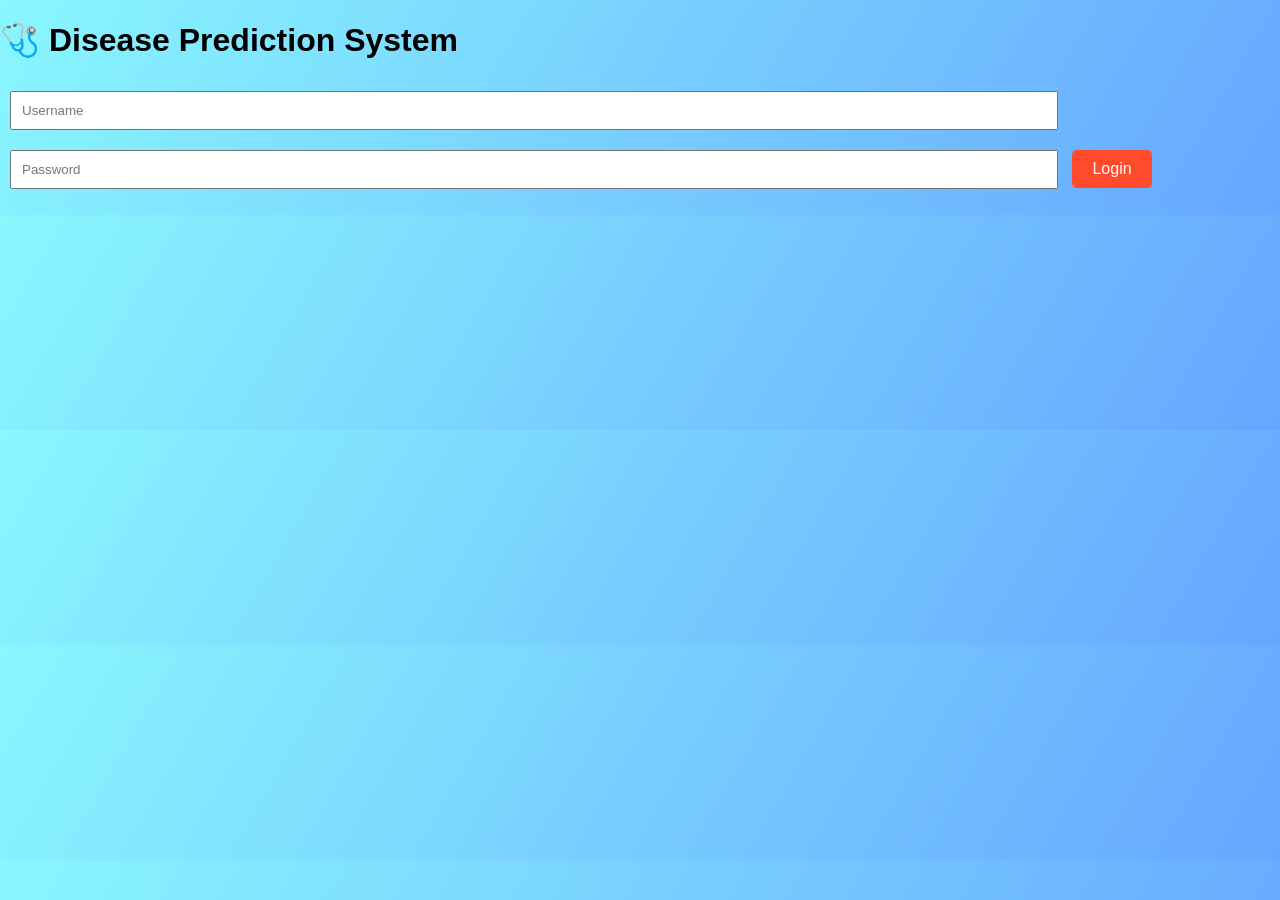
==== index.html @ b52f25a0 "Update and rename login.html to index.html" ====
<!DOCTYPE html>
<html>
<head>
<title>Disease Prediction System</title>
<link rel="stylesheet" href="style.css">
</head>

<body>

<div class="login-box">

<h1>🩺 Disease Prediction System</h1>

<input type="text" id="username" placeholder="Username">
<input type="password" id="password" placeholder="Password">

<button onclick="login()">Login</button>

<p id="error"></p>

</div>

<script src="script.js"></script>

</body>
</html>
---- style.css ----
body{
font-family:Arial;
margin:0;
background:linear-gradient(120deg,#89f7fe,#66a6ff);
}

header{
background:#222;
color:white;
padding:15px;
text-align:center;
}

.logout{
float:right;
background:red;
color:white;
border:none;
padding:8px 15px;
cursor:pointer;
}

.container{
text-align:center;
margin-top:30px;
}

.symptoms{
display:grid;
grid-template-columns:repeat(4,200px);
justify-content:center;
gap:10px;
margin:30px;
}

label{
background:white;
padding:10px;
border-radius:6px;
}

button{
background:#ff4b2b;
color:white;
border:none;
padding:10px 20px;
font-size:16px;
border-radius:5px;
cursor:pointer;
}

button:hover{
background:#ff416c;
}

.result-box{
margin-top:30px;
background:white;
display:inline-block;
padding:20px;
border-radius:10px;
}

.loginbody{
display:flex;
justify-content:center;
align-items:center;
height:100vh;
background:linear-gradient(120deg,#ff9a9e,#fad0c4);
}

.login-container{
background:white;
padding:40px;
border-radius:10px;
text-align:center;
}

input{
padding:10px;
margin:10px;
width:80%;
}
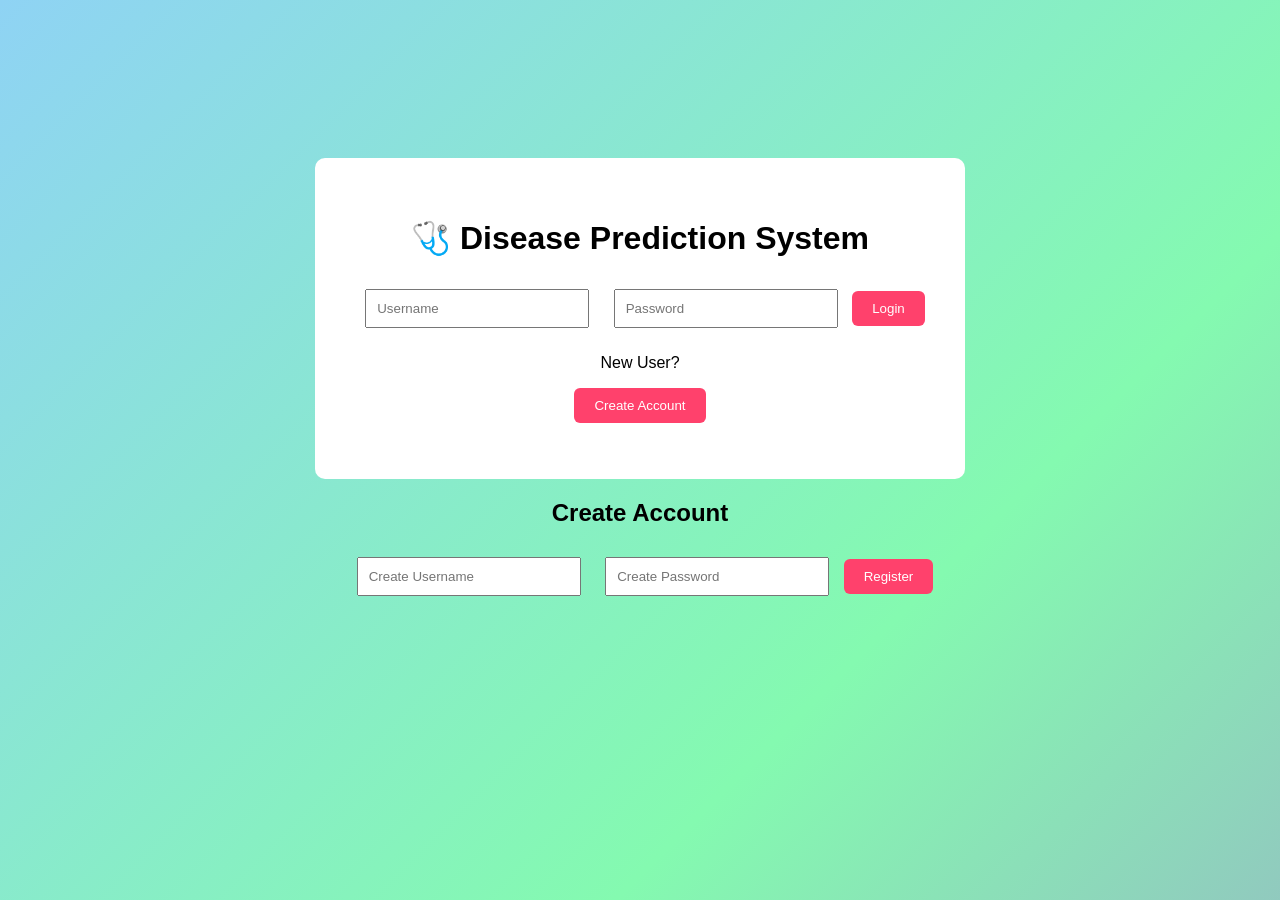
==== commit 7da8f0e2: "Add registration functionality to index.html" ====
--- a/index.html
+++ b/index.html
@@ -6,6 +6,11 @@
 </head>
 
 <body>
+
+<div class="door-container" id="doors">
+<div class="door left"></div>
+<div class="door right"></div>
+</div>
 
 <div class="login-box">
 
@@ -16,7 +21,21 @@
 
 <button onclick="login()">Login</button>
 
+<p>New User?</p>
+<button onclick="showRegister()">Create Account</button>
+
 <p id="error"></p>
+
+</div>
+
+<div class="register-box" id="register">
+
+<h2>Create Account</h2>
+
+<input type="text" id="newuser" placeholder="Create Username">
+<input type="password" id="newpass" placeholder="Create Password">
+
+<button onclick="register()">Register</button>
 
 </div>
 
--- a/style.css
+++ b/style.css
@@ -1,83 +1,63 @@
 body{
 font-family:Arial;
-margin:0;
-background:linear-gradient(120deg,#89f7fe,#66a6ff);
+text-align:center;
+
+background:linear-gradient(-45deg,#ff9a9e,#fad0c4,#fbc2eb,#a18cd1,#84fab0,#8fd3f4);
+background-size:400% 400%;
+animation:gradient 10s ease infinite;
 }
 
-header{
-background:#222;
-color:white;
-padding:15px;
-text-align:center;
+@keyframes gradient{
+
+0%{background-position:0% 50%;}
+50%{background-position:100% 50%;}
+100%{background-position:0% 50%;}
+
 }
 
-.logout{
-float:right;
-background:red;
+.login-box{
+
+margin-top:150px;
+background:white;
+display:inline-block;
+padding:40px;
+border-radius:10px;
+
+}
+
+input{
+
+padding:10px;
+margin:10px;
+width:200px;
+
+}
+
+button{
+
+padding:10px 20px;
+background:#ff416c;
 color:white;
 border:none;
-padding:8px 15px;
+border-radius:6px;
 cursor:pointer;
-}
 
-.container{
-text-align:center;
-margin-top:30px;
 }
 
 .symptoms{
+
 display:grid;
 grid-template-columns:repeat(4,200px);
+gap:10px;
 justify-content:center;
-gap:10px;
-margin:30px;
+margin-top:40px;
+
 }
 
 label{
+
 background:white;
 padding:10px;
 border-radius:6px;
+
 }
-
-button{
-background:#ff4b2b;
-color:white;
-border:none;
-padding:10px 20px;
-font-size:16px;
-border-radius:5px;
-cursor:pointer;
-}
-
-button:hover{
-background:#ff416c;
-}
-
-.result-box{
-margin-top:30px;
-background:white;
-display:inline-block;
-padding:20px;
-border-radius:10px;
-}
-
-.loginbody{
-display:flex;
-justify-content:center;
-align-items:center;
-height:100vh;
-background:linear-gradient(120deg,#ff9a9e,#fad0c4);
-}
-
-.login-container{
-background:white;
-padding:40px;
-border-radius:10px;
-text-align:center;
-}
-
-input{
-padding:10px;
-margin:10px;
-width:80%;
-}
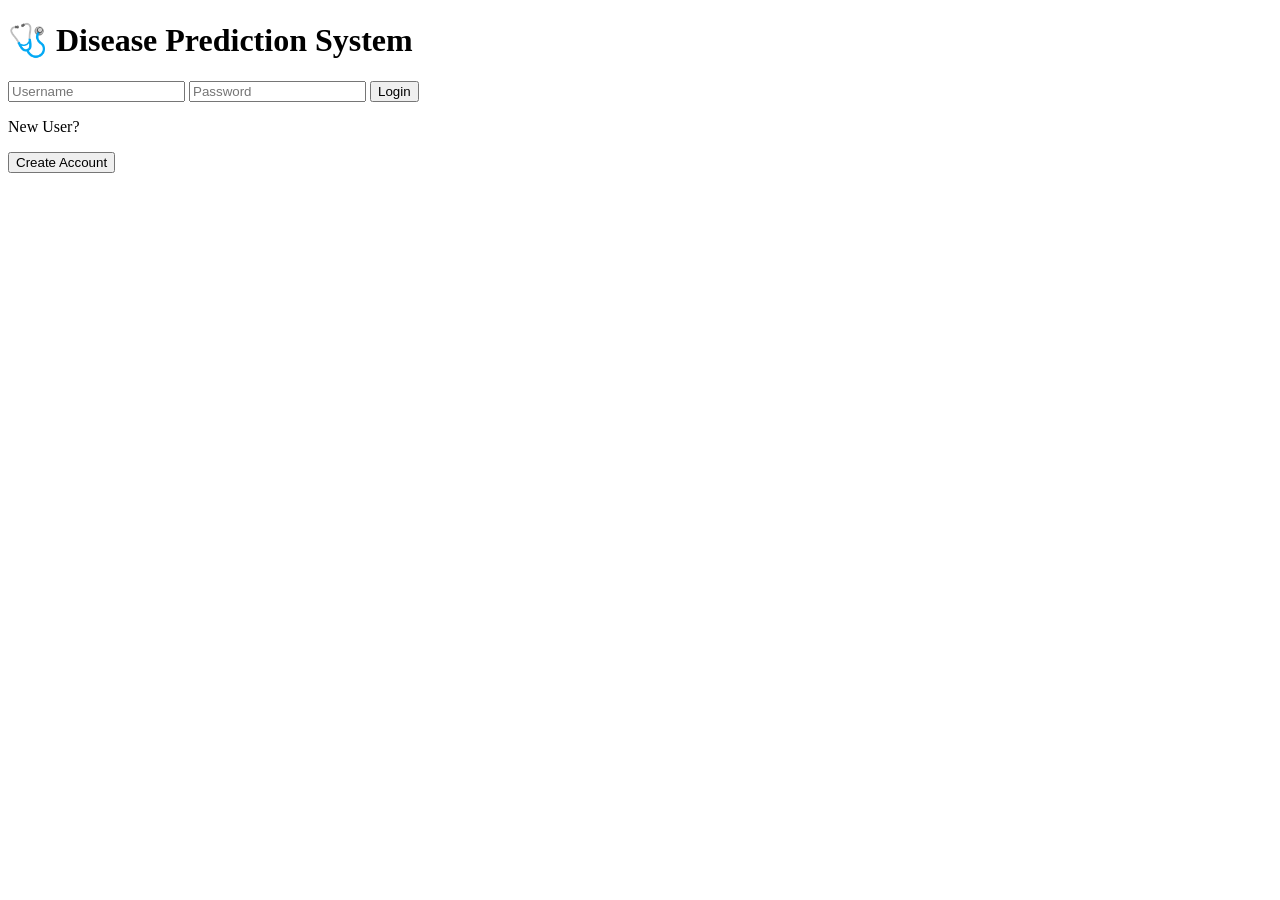
==== commit bd6c242b: "Update index.html" ====
--- a/index.html
+++ b/index.html
@@ -5,14 +5,9 @@
 <link rel="stylesheet" href="style.css">
 </head>
 
-<body>
+<body class="login-bg">
 
-<div class="door-container" id="doors">
-<div class="door left"></div>
-<div class="door right"></div>
-</div>
-
-<div class="login-box">
+<div class="login-card">
 
 <h1>🩺 Disease Prediction System</h1>
 
@@ -22,20 +17,10 @@
 <button onclick="login()">Login</button>
 
 <p>New User?</p>
-<button onclick="showRegister()">Create Account</button>
 
-<p id="error"></p>
-
-</div>
-
-<div class="register-box" id="register">
-
-<h2>Create Account</h2>
-
-<input type="text" id="newuser" placeholder="Create Username">
-<input type="password" id="newpass" placeholder="Create Password">
-
-<button onclick="register()">Register</button>
+<a href="register.html">
+<button class="secondary">Create Account</button>
+</a>
 
 </div>
 
--- a/style.css
+++ b/style.css
@@ -1,63 +1,45 @@
-body{
-font-family:Arial;
+.dashboard-bg{
+
 text-align:center;
-
-background:linear-gradient(-45deg,#ff9a9e,#fad0c4,#fbc2eb,#a18cd1,#84fab0,#8fd3f4);
-background-size:400% 400%;
-animation:gradient 10s ease infinite;
-}
-
-@keyframes gradient{
-
-0%{background-position:0% 50%;}
-50%{background-position:100% 50%;}
-100%{background-position:0% 50%;}
-
-}
-
-.login-box{
-
-margin-top:150px;
-background:white;
-display:inline-block;
 padding:40px;
-border-radius:10px;
-
-}
-
-input{
-
-padding:10px;
-margin:10px;
-width:200px;
-
-}
-
-button{
-
-padding:10px 20px;
-background:#ff416c;
+background:linear-gradient(45deg,#6a11cb,#2575fc);
 color:white;
-border:none;
-border-radius:6px;
-cursor:pointer;
 
 }
 
 .symptoms{
 
 display:grid;
-grid-template-columns:repeat(4,200px);
+grid-template-columns:repeat(5,140px);
 gap:10px;
 justify-content:center;
-margin-top:40px;
 
 }
 
-label{
+.symptoms button{
 
+padding:10px;
+border:none;
+border-radius:6px;
 background:white;
-padding:10px;
-border-radius:6px;
+font-weight:bold;
+cursor:pointer;
 
 }
+
+#resultBox{
+
+margin-top:30px;
+font-size:24px;
+font-weight:bold;
+
+}
+
+canvas{
+
+margin-top:30px;
+background:white;
+border-radius:10px;
+padding:10px;
+
+}
